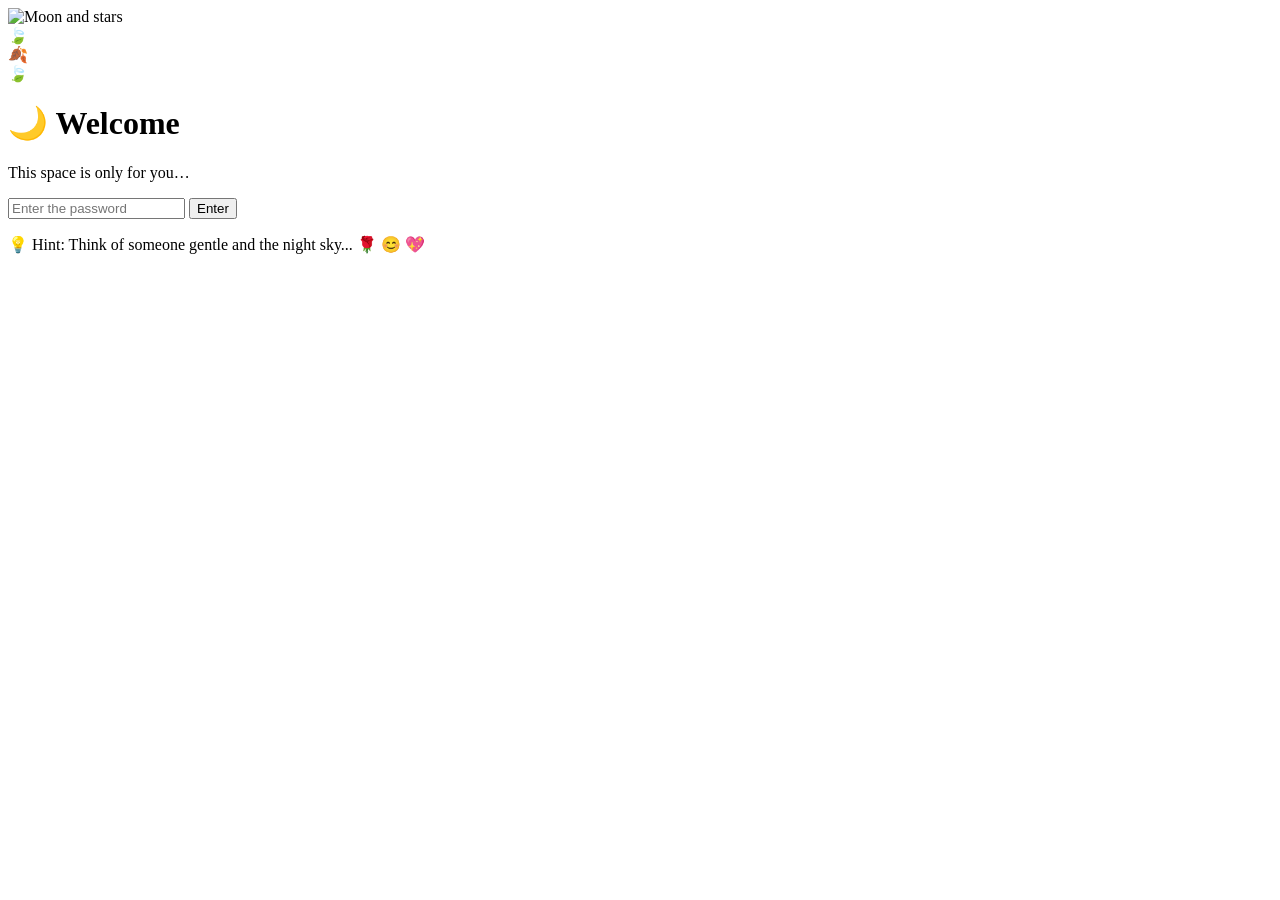
==== login.html @ 3ba2309c "Add files via upload" ====
<!DOCTYPE html>
<html lang="en">
<head>
    <meta charset="UTF-8">
    <meta name="viewport" content="width=device-width, initial-scale=1.0">
    <title>Private Space</title>
    <link rel="stylesheet" href="styles/login.css">
</head>
<body>
    <div class="login-container">
        <!-- Background with moon & stars -->
        <div class="login-background">
            <img src="assets/images/full-moon-with-stars-in-dark-sky.webp" alt="Moon and stars" class="bg-image">
            <div class="bg-overlay"></div>
        </div>

        <div class="login-card">
            <!-- Floating leaves -->
            <div class="leaf leaf-1">🍃</div>
            <div class="leaf leaf-2">🍂</div>
            <div class="leaf leaf-3">🍃</div>

            <div class="login-content">
                <h1 class="title">🌙 Welcome</h1>
                <p class="subtitle">This space is only for you…</p>

                <form id="loginForm" class="login-form">
                    <input 
                        type="password" 
                        id="passwordInput" 
                        placeholder="Enter the password" 
                        class="password-input"
                        autocomplete="off"
                    >
                    <button type="submit" class="login-btn">Enter</button>
                </form>

                <p id="errorMsg" class="error-message"></p>
<p class="hint-text">💡 Hint: Think of someone gentle and the night sky... 🌹 😊 💖</p>            </div>

            <div class="background-decoration">
                <div class="forest-bg"></div>
            </div>
        </div>
    </div>

    <script src="js/auth.js"></script>
</body>
</html>
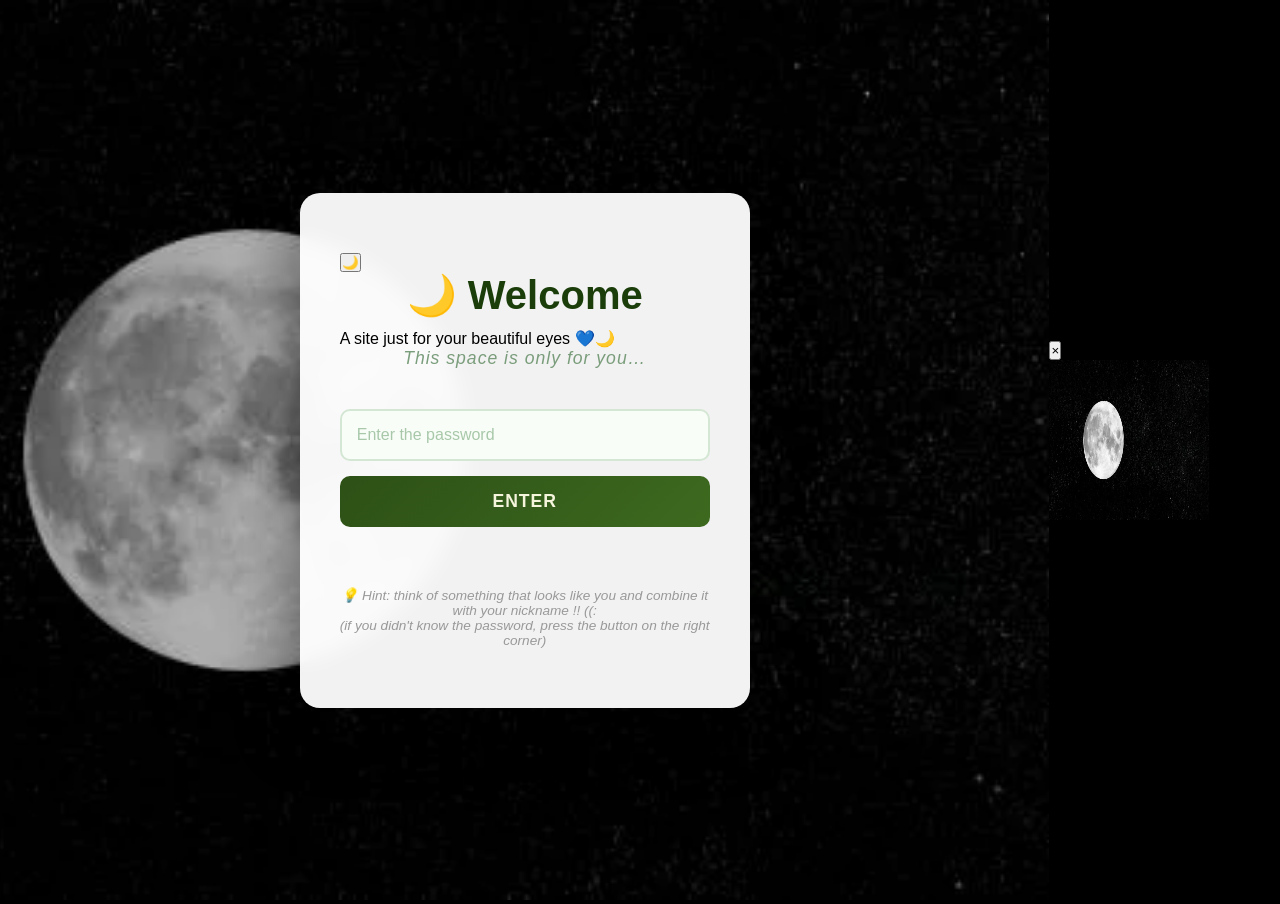
==== commit e51efa18: "Add files via upload" ====
--- a/login.html
+++ b/login.html
@@ -15,6 +15,7 @@
         </div>
 
         <div class="login-card">
+            <button type="button" id="hintCornerBtn" class="hint-corner-btn" aria-label="Show password hint" title="Hint">🌙</button>
             <!-- Floating leaves -->
             <div class="leaf leaf-1">🍃</div>
             <div class="leaf leaf-2">🍂</div>
@@ -22,6 +23,7 @@
 
             <div class="login-content">
                 <h1 class="title">🌙 Welcome</h1>
+                <p class="tagline">A site just for your beautiful eyes 💙🌙</p>
                 <p class="subtitle">This space is only for you…</p>
 
                 <form id="loginForm" class="login-form">
@@ -36,7 +38,8 @@
                 </form>
 
                 <p id="errorMsg" class="error-message"></p>
-<p class="hint-text">💡 Hint: Think of someone gentle and the night sky... 🌹 😊 💖</p>            </div>
+                <p class="hint-text">💡 Hint: think of something that looks like you and combine it with your nickname !! ((:<br>(if you didn't know the password, press the button on the right corner)</p>
+            </div>
 
             <div class="background-decoration">
                 <div class="forest-bg"></div>
@@ -44,6 +47,17 @@
         </div>
     </div>
 
+    <div id="hintPopup" class="hint-popup hidden" aria-hidden="true">
+        <div class="hint-popup-backdrop" id="hintPopupBackdrop"></div>
+        <div class="hint-popup-panel" role="dialog" aria-modal="true" aria-labelledby="hintPopupLabel">
+            <button type="button" id="hintPopupClose" class="hint-popup-close" aria-label="Close">&times;</button>
+            <span id="hintPopupLabel" class="visually-hidden">Password hint</span>
+            <img src="assets/images/full-moon-with-stars-in-dark-sky.webp" alt="" class="hint-popup-moon" width="160" height="160">
+            <div class="hint-popup-arrow" aria-hidden="true">↓</div>
+            <p class="hint-popup-password">eve the moon</p>
+        </div>
+    </div>
+
     <script src="js/auth.js"></script>
 </body>
 </html>
--- a/styles/login.css
+++ b/styles/login.css
@@ -0,0 +1,230 @@
+* {
+    margin: 0;
+    padding: 0;
+    box-sizing: border-box;
+}
+
+body {
+    font-family: 'Segoe UI', Tahoma, Geneva, Verdana, sans-serif;
+    background: #000000;
+    min-height: 100vh;
+    display: flex;
+    justify-content: center;
+    align-items: center;
+    overflow: hidden;
+}
+
+.login-container {
+    width: 100%;
+    height: 100vh;
+    display: flex;
+    justify-content: center;
+    align-items: center;
+    position: relative;
+}
+
+/* BACKGROUND WITH MOON & STARS */
+.login-background {
+    position: absolute;
+    top: 0;
+    left: 0;
+    width: 100%;
+    height: 100%;
+    z-index: 1;
+}
+
+.bg-image {
+    width: 100%;
+    height: 100%;
+    object-fit: cover;
+}
+
+.bg-overlay {
+    position: absolute;
+    top: 0;
+    left: 0;
+    width: 100%;
+    height: 100%;
+    background: rgba(0, 0, 0, 0.3);
+    z-index: 2;
+}
+
+.login-card {
+    background: rgba(255, 255, 255, 0.95);
+    border-radius: 20px;
+    padding: 60px 40px;
+    width: 90%;
+    max-width: 450px;
+    box-shadow: 0 20px 60px rgba(0, 0, 0, 0.5);
+    position: relative;
+    z-index: 10;
+    backdrop-filter: blur(10px);
+    animation: slideUp 0.8s ease-out;
+}
+
+@keyframes slideUp {
+    from {
+        opacity: 0;
+        transform: translateY(30px);
+    }
+    to {
+        opacity: 1;
+        transform: translateY(0);
+    }
+}
+
+.login-content {
+    position: relative;
+    z-index: 2;
+}
+
+.title {
+    font-size: 2.5em;
+    color: #1a3d0a;
+    margin-bottom: 10px;
+    text-align: center;
+    font-weight: 600;
+}
+
+.subtitle {
+    font-size: 1.1em;
+    color: #7a9d7b;
+    text-align: center;
+    margin-bottom: 40px;
+    font-style: italic;
+    letter-spacing: 1px;
+}
+
+.login-form {
+    display: flex;
+    flex-direction: column;
+    gap: 15px;
+    margin-bottom: 20px;
+}
+
+.password-input {
+    padding: 15px;
+    border: 2px solid #d4e6d4;
+    border-radius: 10px;
+    font-size: 1em;
+    background: #f8fdf8;
+    color: #1a3d0a;
+    transition: all 0.3s ease;
+    font-family: inherit;
+}
+
+.password-input:focus {
+    outline: none;
+    border-color: #7a9d7b;
+    box-shadow: 0 0 10px rgba(122, 157, 123, 0.2);
+    background: #ffffff;
+}
+
+.password-input::placeholder {
+    color: #a8c8a9;
+}
+
+.login-btn {
+    padding: 15px;
+    background: linear-gradient(135deg, #2d5016 0%, #3d6a1f 100%);
+    color: #f5f5dc;
+    border: none;
+    border-radius: 10px;
+    font-size: 1.1em;
+    font-weight: 600;
+    cursor: pointer;
+    transition: all 0.3s ease;
+    text-transform: uppercase;
+    letter-spacing: 1px;
+}
+
+.login-btn:hover {
+    transform: translateY(-2px);
+    box-shadow: 0 10px 25px rgba(45, 80, 22, 0.3);
+}
+
+.login-btn:active {
+    transform: translateY(0);
+}
+
+.error-message {
+    color: #d32f2f;
+    text-align: center;
+    font-size: 0.95em;
+    min-height: 20px;
+    margin-top: 10px;
+}
+
+.hint-text {
+    text-align: center;
+    color: #999;
+    font-size: 0.85em;
+    margin-top: 20px;
+    font-style: italic;
+}
+
+/* Floating Leaves Animation */
+.leaf {
+    position: absolute;
+    font-size: 2em;
+    opacity: 0;
+    animation: float 6s infinite;
+    pointer-events: none;
+    z-index: 3;
+}
+
+.leaf-1 {
+    left: 10%;
+    animation-delay: 0s;
+    animation-duration: 7s;
+}
+
+.leaf-2 {
+    right: 10%;
+    animation-delay: 2s;
+    animation-duration: 8s;
+}
+
+.leaf-3 {
+    left: 50%;
+    animation-delay: 4s;
+    animation-duration: 6s;
+}
+
+@keyframes float {
+    0% {
+        opacity: 0;
+        transform: translateY(-20px) translateX(0);
+    }
+    10% {
+        opacity: 1;
+    }
+    90% {
+        opacity: 1;
+    }
+    100% {
+        opacity: 0;
+        transform: translateY(400px) translateX(50px);
+    }
+}
+
+/* Responsive */
+@media (max-width: 480px) {
+    .login-card {
+        padding: 40px 25px;
+    }
+
+    .title {
+        font-size: 2em;
+    }
+
+    .subtitle {
+        font-size: 0.95em;
+    }
+
+    .password-input,
+    .login-btn {
+        padding: 12px;
+        font-size: 1em;
+    }
+}
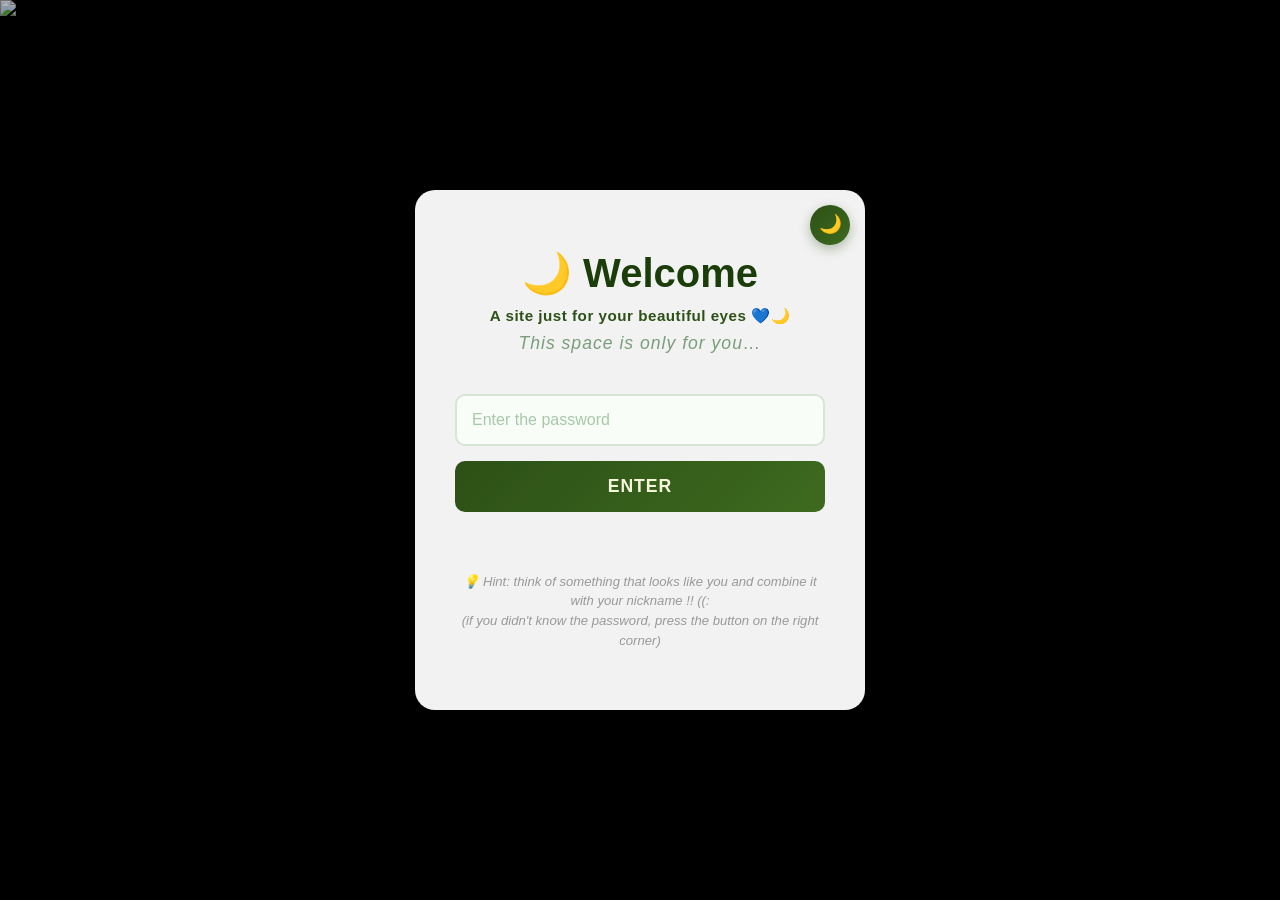
==== commit 40b9fc98: "Add files via upload" ====
--- a/login.html
+++ b/login.html
@@ -8,9 +8,9 @@
 </head>
 <body>
     <div class="login-container">
-        <!-- Background with moon & stars -->
+        <!-- Background with forest image -->
         <div class="login-background">
-            <img src="assets/images/full-moon-with-stars-in-dark-sky.webp" alt="Moon and stars" class="bg-image">
+            <img src="assets/images/8511977.webp" alt="Forest" class="bg-image">
             <div class="bg-overlay"></div>
         </div>
 
@@ -20,6 +20,9 @@
             <div class="leaf leaf-1">🍃</div>
             <div class="leaf leaf-2">🍂</div>
             <div class="leaf leaf-3">🍃</div>
+            <div class="leaf leaf-4">🌹</div>
+            <div class="leaf leaf-5">😊</div>
+            <div class="leaf leaf-6">💖</div>
 
             <div class="login-content">
                 <h1 class="title">🌙 Welcome</h1>
@@ -52,9 +55,10 @@
         <div class="hint-popup-panel" role="dialog" aria-modal="true" aria-labelledby="hintPopupLabel">
             <button type="button" id="hintPopupClose" class="hint-popup-close" aria-label="Close">&times;</button>
             <span id="hintPopupLabel" class="visually-hidden">Password hint</span>
-            <img src="assets/images/full-moon-with-stars-in-dark-sky.webp" alt="" class="hint-popup-moon" width="160" height="160">
+            <img src="assets/images/mmmmm.jpg" alt="" class="hint-popup-image">
+            <p class="hint-popup-text">wooow allah y bark sooo much beautiful and cuuuuuuuuuuuutttttteeeee 💖✨</p>
             <div class="hint-popup-arrow" aria-hidden="true">↓</div>
-            <p class="hint-popup-password">eve the moon</p>
+            <p class="hint-popup-password">the password is : eve the moon</p>
         </div>
     </div>
 
--- a/styles/login.css
+++ b/styles/login.css
@@ -62,6 +62,34 @@
     animation: slideUp 0.8s ease-out;
 }
 
+.hint-corner-btn {
+    position: absolute;
+    top: 15px;
+    right: 15px;
+    width: 40px;
+    height: 40px;
+    border: none;
+    border-radius: 50%;
+    background: linear-gradient(135deg, #2d5016 0%, #3d6a1f 100%);
+    color: #f5f5dc;
+    font-size: 1.15em;
+    line-height: 1;
+    cursor: pointer;
+    z-index: 5;
+    box-shadow: 0 4px 12px rgba(45, 80, 22, 0.35);
+    transition: transform 0.2s ease, box-shadow 0.2s ease;
+}
+
+.hint-corner-btn:hover {
+    transform: scale(1.06);
+    box-shadow: 0 6px 16px rgba(45, 80, 22, 0.45);
+}
+
+.hint-corner-btn:focus-visible {
+    outline: 2px solid #7a9d7b;
+    outline-offset: 2px;
+}
+
 @keyframes slideUp {
     from {
         opacity: 0;
@@ -84,6 +112,15 @@
     margin-bottom: 10px;
     text-align: center;
     font-weight: 600;
+}
+
+.tagline {
+    font-size: 0.95em;
+    color: #2d5016;
+    text-align: center;
+    font-weight: 600;
+    margin-bottom: 8px;
+    letter-spacing: 0.5px;
 }
 
 .subtitle {
@@ -158,9 +195,98 @@
 .hint-text {
     text-align: center;
     color: #999;
-    font-size: 0.85em;
+    font-size: 0.82em;
     margin-top: 20px;
     font-style: italic;
+    line-height: 1.5;
+}
+
+/* Hint password popup */
+.hint-popup {
+    position: fixed;
+    inset: 0;
+    z-index: 1000;
+    display: flex;
+    align-items: center;
+    justify-content: center;
+    padding: 20px;
+}
+
+.hint-popup.hidden {
+    display: none;
+}
+
+.hint-popup-backdrop {
+    position: absolute;
+    inset: 0;
+    background: rgba(0, 0, 0, 0.65);
+    cursor: pointer;
+}
+
+.hint-popup-panel {
+    position: relative;
+    background: #fff;
+    border-radius: 18px;
+    padding: 40px 30px 36px;
+    width: 100%;
+    max-width: 320px;
+    text-align: center;
+    box-shadow: 0 20px 60px rgba(0, 0, 0, 0.5);
+    z-index: 1;
+}
+
+.hint-popup-close {
+    position: absolute;
+    top: 10px;
+    right: 12px;
+    background: none;
+    border: none;
+    font-size: 1.75em;
+    line-height: 1;
+    cursor: pointer;
+    color: #1a3d0a;
+    padding: 4px 8px;
+}
+
+.hint-popup-close:hover {
+    opacity: 0.75;
+}
+
+.hint-popup-moon {
+    width: 160px;
+    height: 160px;
+    object-fit: cover;
+    border-radius: 50%;
+    display: block;
+    margin: 0 auto 6px;
+    box-shadow: 0 8px 24px rgba(26, 26, 62, 0.35);
+}
+
+.hint-popup-arrow {
+    font-size: 2.25em;
+    color: #2d5016;
+    margin: 4px 0 2px;
+    line-height: 1;
+}
+
+.hint-popup-password {
+    font-size: 1.35em;
+    font-weight: 700;
+    color: #1a3d0a;
+    letter-spacing: 2px;
+    margin-top: 6px;
+}
+
+.visually-hidden {
+    position: absolute;
+    width: 1px;
+    height: 1px;
+    padding: 0;
+    margin: -1px;
+    overflow: hidden;
+    clip: rect(0, 0, 0, 0);
+    white-space: nowrap;
+    border: 0;
 }
 
 /* Floating Leaves Animation */
